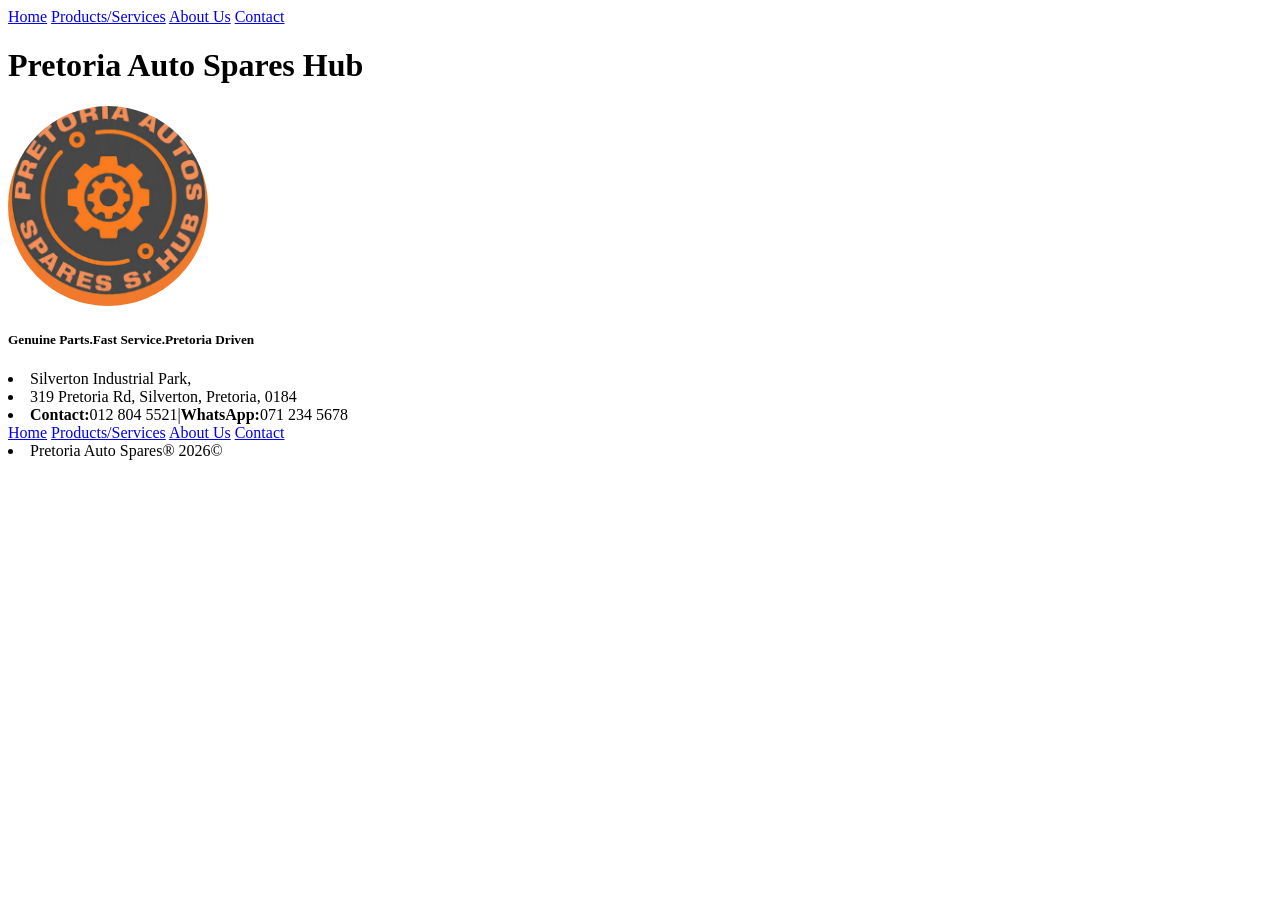
==== index.html @ 63389d86 "intial commit" ====
<!DOCTYPE html>
<html>
    <head>
        <title>
            Pretoria Auto Spares Hub Pty Ltd
        </title>
    </head>
    <body>
        <a href="index.html" alt="wyhd">Home</a>
        <a href="stock.html" alt="wyhd">Products/Services</a>
        <a href="about_us.html" alt="wyhd">About Us</a>
        <a href="contacts.html" alt="wyhd">Contact</a>
        <h1><b>Pretoria Auto Spares Hub</b></h1>
        <img src="images\b67d7ed4-fdb4-4e9e-ad27-491c7efbb828.jpg" style="width: 200px; height: 200px; border-radius: 50%; object-fit: cover;">
        <h5><b>Genuine Parts.Fast Service.Pretoria Driven</b></h5>
        <li>Silverton Industrial Park,</li>
        <li>319 Pretoria Rd, Silverton, Pretoria, 0184</li>
        <li><b>Contact:</b>012 804 5521|<b>WhatsApp:</b>071 234 5678</li>
        <a href="index.html" alt="wyhd">Home</a>
        <a href="stock.html" alt="wyhd">Products/Services</a>
        <a href="about_us.html" alt="wyhd">About Us</a>
        <a href="contacts.html" alt="wyhd">Contact</a>
        <li>Pretoria Auto Spares&reg; 2026&copy;</li>
    </body>
</html>
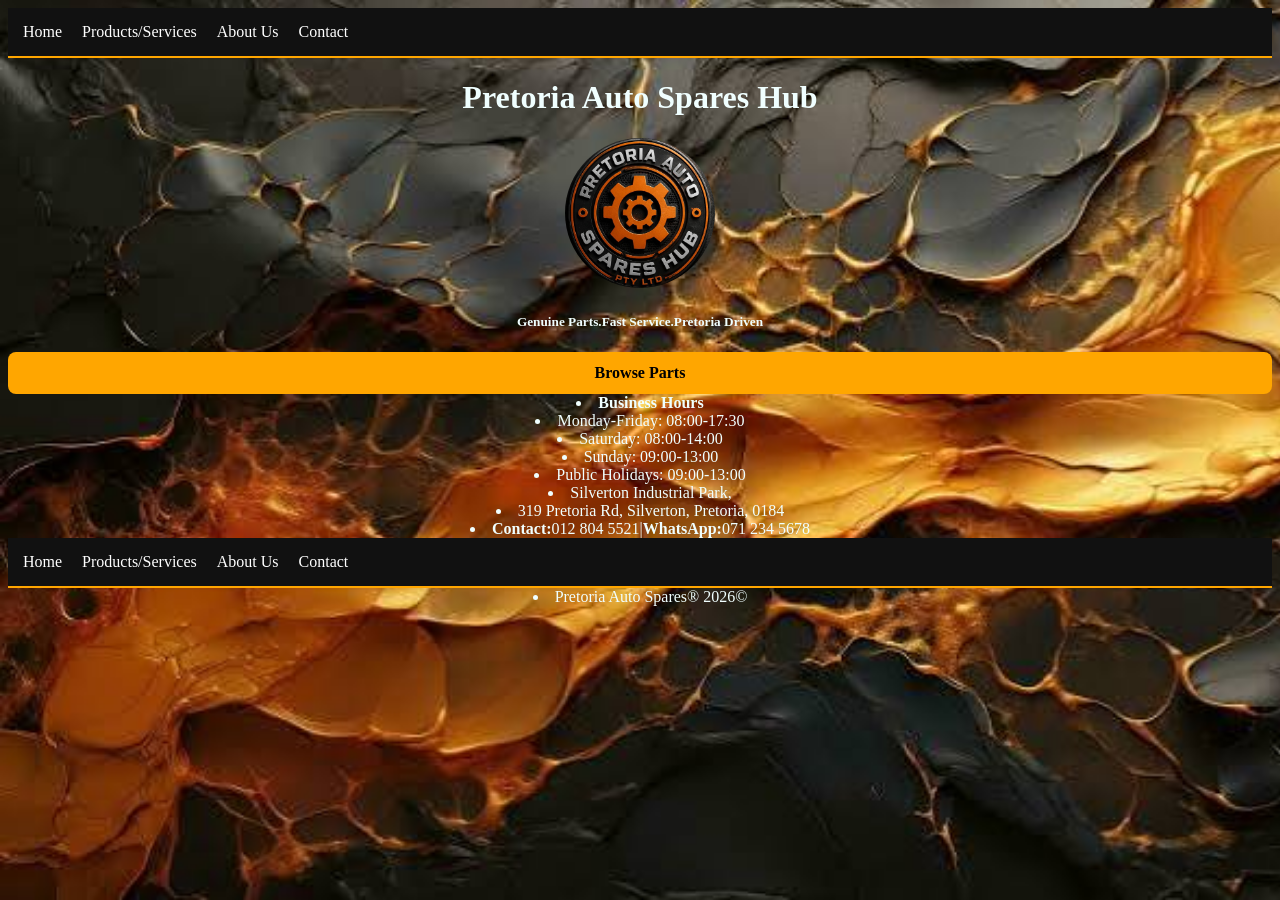
==== commit 2a5ff5a4: "made website responsive for all devices" ====
--- a/index.html
+++ b/index.html
@@ -1,25 +1,41 @@
 <!DOCTYPE html>
 <html>
     <head>
-        <title>
-            Pretoria Auto Spares Hub Pty Ltd
-        </title>
+        <title>Pretoria Auto Spares Hub Pty Ltd</title>
+        <meta name="viewport" content="width=device-width, initial-scale=1.0">
+        <link rel="stylesheet" href="css/style.css">
     </head>
     <body>
-        <a href="index.html" alt="wyhd">Home</a>
-        <a href="stock.html" alt="wyhd">Products/Services</a>
-        <a href="about_us.html" alt="wyhd">About Us</a>
-        <a href="contacts.html" alt="wyhd">Contact</a>
-        <h1><b>Pretoria Auto Spares Hub</b></h1>
-        <img src="images\b67d7ed4-fdb4-4e9e-ad27-491c7efbb828.jpg" style="width: 200px; height: 200px; border-radius: 50%; object-fit: cover;">
-        <h5><b>Genuine Parts.Fast Service.Pretoria Driven</b></h5>
-        <li>Silverton Industrial Park,</li>
-        <li>319 Pretoria Rd, Silverton, Pretoria, 0184</li>
-        <li><b>Contact:</b>012 804 5521|<b>WhatsApp:</b>071 234 5678</li>
-        <a href="index.html" alt="wyhd">Home</a>
-        <a href="stock.html" alt="wyhd">Products/Services</a>
-        <a href="about_us.html" alt="wyhd">About Us</a>
-        <a href="contacts.html" alt="wyhd">Contact</a>
-        <li>Pretoria Auto Spares&reg; 2026&copy;</li>
+        <div class="navbar">
+            <a href="index.html" alt="wyhd">Home</a>
+            <a href="stock.html" alt="wyhd">Products/Services</a>
+            <a href="about_us.html" alt="wyhd">About Us</a>
+            <a href="contacts.html" alt="wyhd">Contact</a>
+        </div>
+        <div class="logoText">
+            <h1><b>Pretoria Auto Spares Hub</b></h1>
+            <img src="images\WhatsApp Image 2026-08-25 at 00.38.43.jpeg" style="width: 150px; height: 150px; border-radius: 50%; object-fit: cover;">
+            <h5><b>Genuine Parts.Fast Service.Pretoria Driven</b></h5>
+        </div>
+        <div class="Text">
+            <a href="parts.html" class="btn-parts">Browse Parts</a>
+            <li><b>Business Hours</b></li>
+            <li>Monday-Friday: 08:00-17:30</li>
+            <li>Saturday: 08:00-14:00</li>
+            <li>Sunday: 09:00-13:00</li>
+            <li>Public Holidays: 09:00-13:00</li>
+            <li>Silverton Industrial Park,</li>
+            <li>319 Pretoria Rd, Silverton, Pretoria, 0184</li>
+            <li><b>Contact:</b>012 804 5521|<b>WhatsApp:</b>071 234 5678</li>
+        </div>
+        <div class="navbar">
+            <a href="index.html" alt="wyhd">Home</a>
+            <a href="stock.html" alt="wyhd">Products/Services</a>
+            <a href="about_us.html" alt="wyhd">About Us</a>
+            <a href="contacts.html" alt="wyhd">Contact</a>
+        </div>
+        <div class="footer">
+            <li>Pretoria Auto Spares&reg; 2026&copy;</li>
+        </div>        
     </body>
 </html>
--- a/css/style.css
+++ b/css/style.css
@@ -0,0 +1,123 @@
+body {
+    background-image: url('../images/websiteBackgroung3.jpg');
+    background-size: cover;
+    background-repeat: no-repeat;
+    background-attachment: fixed;
+}
+
+.navbar { 
+  background:#111; 
+  padding:15px; 
+  display:flex; 
+  gap:20px; 
+  border-bottom:2px solid rgb(255, 166, 0);
+}
+
+.navbar a { 
+  color:white; 
+  text-decoration:none;
+}
+
+.logoText {
+  text-align: center;
+  color: azure;
+}
+
+.Text {
+    text-align: center;
+    color: azure;
+}
+
+.footer {
+    text-align: center;
+    color: azure;
+}
+
+.btn-parts{
+  display:block;
+  background:rgb(255, 166, 0);
+  color:#000;
+  text-decoration:none;
+  padding:12px;
+  border-radius:8px;
+  font-weight:bold;
+  transition:0.3s;
+}
+
+.btn-parts:hover{
+  background:#fff;
+}
+
+.parts-container{
+  display: grid;
+  grid-template-columns: repeat(3, 1fr);
+  gap: 20px;
+  max-width: 1100px;
+  margin: 0 auto;
+}
+.part-card{
+  background: #fff;
+  border-radius: 12px;
+  padding: 20px;
+  transition: 0.3s;
+  border: 2px solid transparent;
+}
+.part-card:hover{
+  transform: translateY(-8px);
+  border-color: #ff6600;
+  box-shadow: 0 0 20px rgba(255,102,0,0.5);
+}
+.part-card img{
+  width: 100%;
+  height: 150px;
+  object-fit: contain;
+}
+.part-card h3{
+  color: #000;
+  margin: 15px 0 5px 0;
+  font-size: 18px;
+}
+.price{
+  color: #ff6600;
+  font-weight: bold;
+  font-size: 20px;
+  margin: 5px 0 15px 0;
+}
+.btn-cart{
+  background: #ff6600;
+  color: #fff;
+  border: none;
+  padding: 10px 20px;
+  border-radius: 6px;
+  font-weight: bold;
+  cursor: pointer;
+}
+.btn-cart:hover{
+  background: #000;
+}
+
+@media(max-width:768px){
+  .parts-container{ grid-template-columns: 1fr; }
+}
+
+.location-card{
+  width: 100%;
+  max-width: 450px;
+}
+
+.parts-container{
+  display: grid;
+  grid-template-columns: repeat(auto-fit, minmax(250px, 1fr));
+  gap: 20px;
+}
+
+@media (max-width: 768px){
+  .main-title{ font-size: 24px; }
+  .parts-container{ grid-template-columns: repeat(2, 1fr); }
+}
+
+@media (max-width: 480px){
+  .parts-container{ grid-template-columns: 1fr; }
+  .location-header h3{ font-size: 16px; }
+  .btn-cart{ width: 100%; }
+}
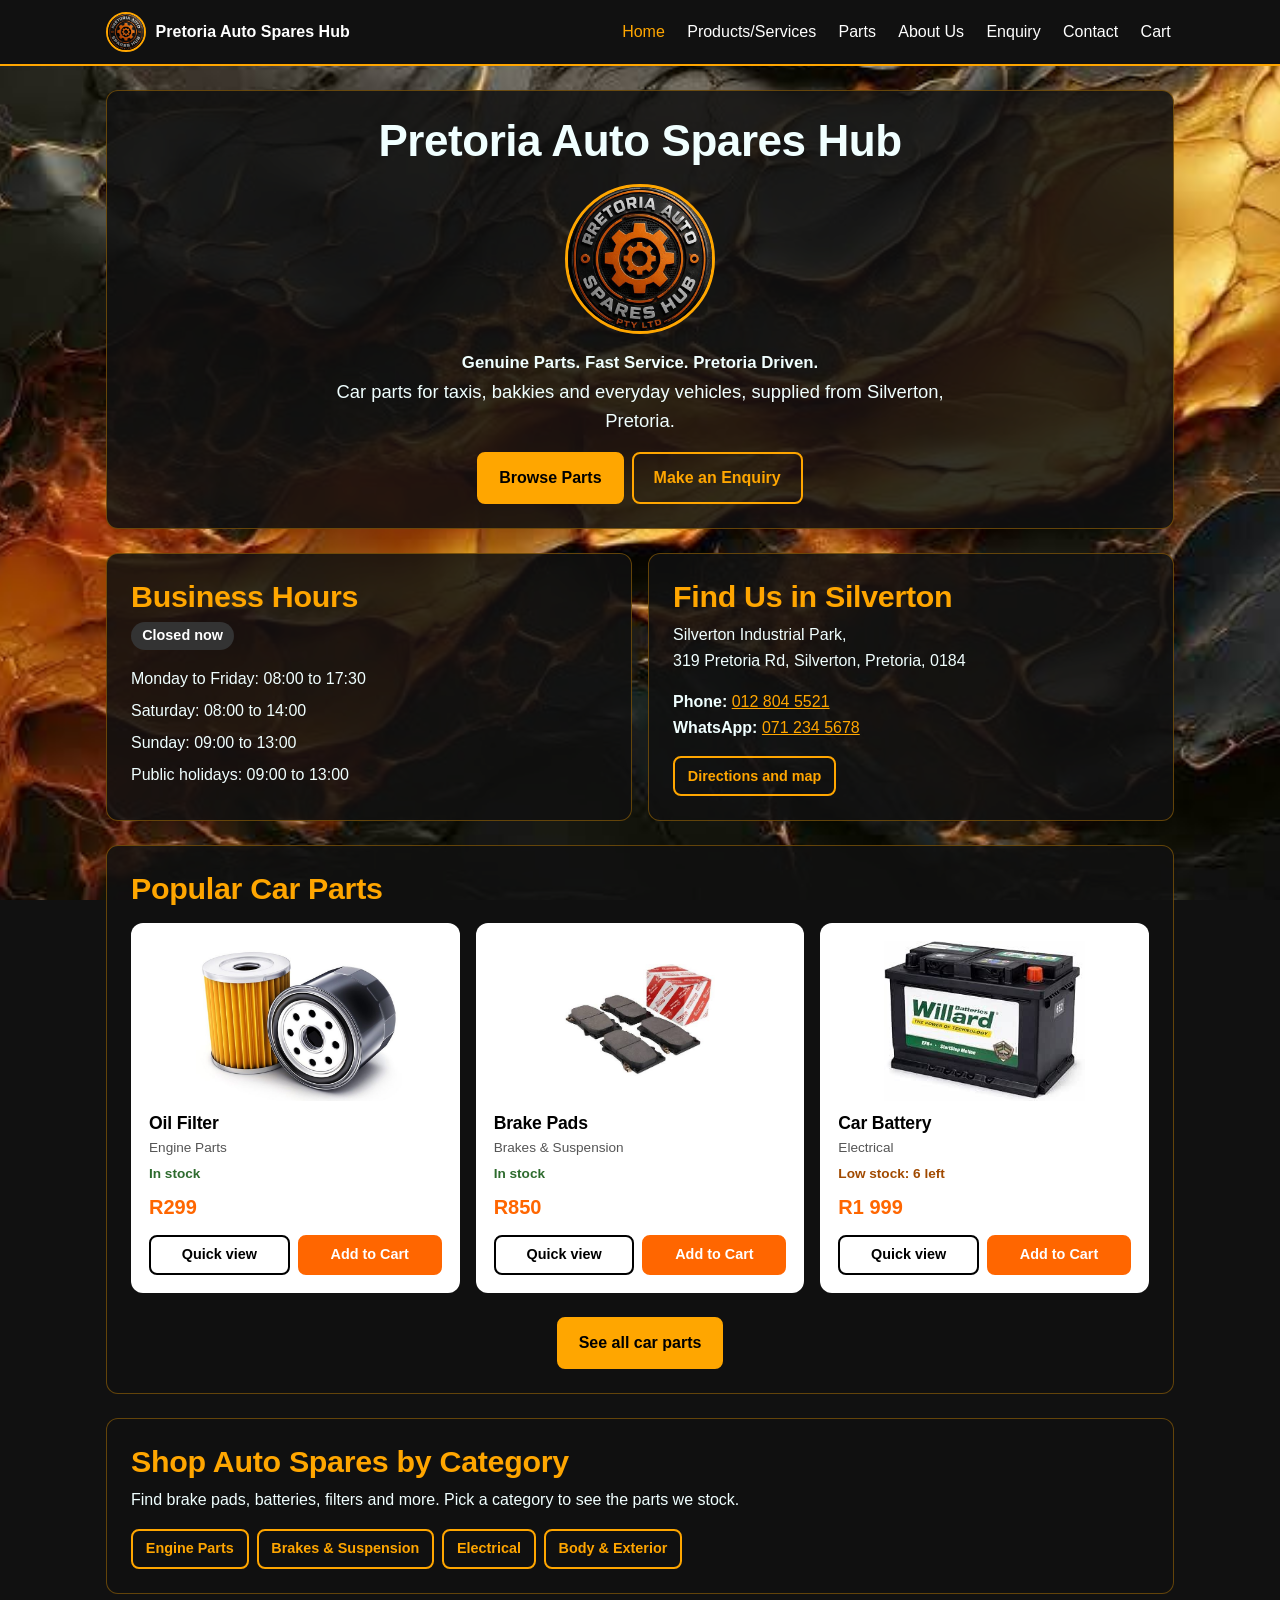
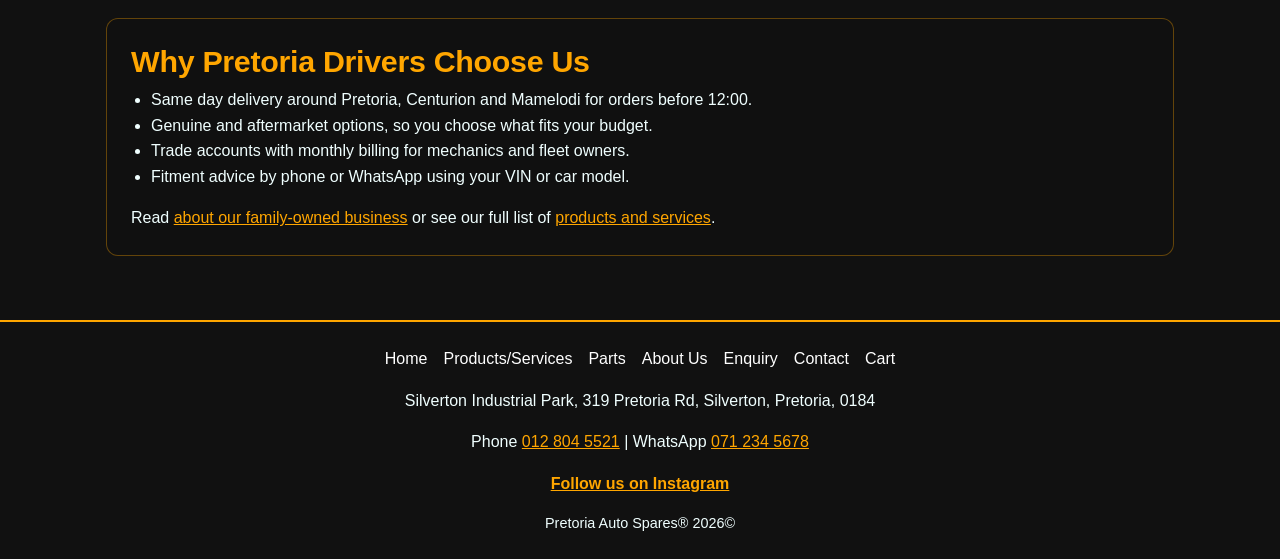
==== commit f94eee29: "final - Pretoria Auto Spares Hub" ====
--- a/index.html
+++ b/index.html
@@ -1,41 +1,167 @@
 <!DOCTYPE html>
-<html>
-    <head>
-        <title>Pretoria Auto Spares Hub Pty Ltd</title>
-        <meta name="viewport" content="width=device-width, initial-scale=1.0">
-        <link rel="stylesheet" href="css/style.css">
-    </head>
-    <body>
-        <div class="navbar">
-            <a href="index.html" alt="wyhd">Home</a>
-            <a href="stock.html" alt="wyhd">Products/Services</a>
-            <a href="about_us.html" alt="wyhd">About Us</a>
-            <a href="contacts.html" alt="wyhd">Contact</a>
+<html lang="en-ZA">
+<head>
+  <meta charset="utf-8">
+  <meta name="viewport" content="width=device-width, initial-scale=1">
+  <title>Auto Spares Pretoria | Pretoria Auto Spares Hub</title>
+  <meta name="description" content="Genuine and aftermarket car parts in Silverton, Pretoria. Brake pads, batteries, oil filters and more with same day delivery around Pretoria, Centurion and Mamelodi.">
+  <meta name="robots" content="index, follow">
+  <meta name="author" content="Pretoria Auto Spares Hub Pty Ltd">
+  <meta name="theme-color" content="#111111">
+  <meta http-equiv="Content-Security-Policy" content="default-src 'self'; script-src 'self'; style-src 'self' 'unsafe-inline'; img-src 'self' data:; connect-src 'self' https://formsubmit.co; form-action 'self' https://formsubmit.co mailto:; base-uri 'self'; object-src 'none'">
+  <link rel="canonical" href="https://pretoria-auto-spares-hub.netlify.app/">
+  <link rel="icon" type="image/png" sizes="32x32" href="images/favicon-32.png">
+  <link rel="apple-touch-icon" href="images/favicon-180.png">
+
+  <meta property="og:type" content="website">
+  <meta property="og:site_name" content="Pretoria Auto Spares Hub">
+  <meta property="og:locale" content="en_ZA">
+  <meta property="og:title" content="Auto Spares Pretoria | Pretoria Auto Spares Hub">
+  <meta property="og:description" content="Genuine and aftermarket car parts in Silverton, Pretoria. Brake pads, batteries, oil filters and more with same day delivery around Pretoria, Centurion and Mamelodi.">
+  <meta property="og:url" content="https://pretoria-auto-spares-hub.netlify.app/">
+  <meta property="og:image" content="https://pretoria-auto-spares-hub.netlify.app/images/pretoria-auto-spares-hub-logo.jpg">
+  <meta name="twitter:card" content="summary">
+
+  <link rel="stylesheet" href="css/style.css">
+  <script type="application/ld+json">
+  {
+    "@context": "https://schema.org",
+    "@type": "AutoPartsStore",
+    "name": "Pretoria Auto Spares Hub",
+    "legalName": "Pretoria Auto Spares Hub Pty Ltd",
+    "description": "Genuine and aftermarket car parts for mechanics, taxi associations, e-hailing drivers and private car owners in Pretoria.",
+    "url": "https://pretoria-auto-spares-hub.netlify.app/",
+    "logo": "https://pretoria-auto-spares-hub.netlify.app/images/pretoria-auto-spares-hub-logo.jpg",
+    "image": "https://pretoria-auto-spares-hub.netlify.app/images/pretoria-auto-spares-hub-logo.jpg",
+    "telephone": "+27128045521",
+    "email": "tlhabanetshepo04@gmail.com",
+    "address": {
+      "@type": "PostalAddress",
+      "streetAddress": "Silverton Industrial Park, 319 Pretoria Rd",
+      "addressLocality": "Silverton, Pretoria",
+      "addressRegion": "Gauteng",
+      "postalCode": "0184",
+      "addressCountry": "ZA"
+    },
+    "geo": { "@type": "GeoCoordinates", "latitude": -25.7536, "longitude": 28.3136 },
+    "openingHoursSpecification": [
+      { "@type": "OpeningHoursSpecification", "dayOfWeek": ["Monday","Tuesday","Wednesday","Thursday","Friday"], "opens": "08:00", "closes": "17:30" },
+      { "@type": "OpeningHoursSpecification", "dayOfWeek": "Saturday", "opens": "08:00", "closes": "14:00" },
+      { "@type": "OpeningHoursSpecification", "dayOfWeek": "Sunday", "opens": "09:00", "closes": "13:00" }
+    ],
+    "areaServed": ["Pretoria", "Centurion", "Mamelodi", "Gauteng"],
+    "sameAs": ["https://www.instagram.com/mk1_lgnds?igsh=MTE3cXRtYjY5ZGNpOQ=="]
+  }
+  </script>
+</head>
+<body>
+  <a class="skip-link" href="#main">Skip to main content</a>
+  <header class="site-header">
+    <div class="site-header__inner">
+      <a class="site-header__brand" href="index.html">
+        <img class="site-header__logo" src="images/pretoria-auto-spares-hub-logo.jpg" alt="Pretoria Auto Spares Hub logo" width="40" height="40">
+        <span>Pretoria Auto Spares Hub</span>
+      </a>
+      <button class="nav-toggle" type="button" aria-expanded="false" aria-controls="site-nav" aria-label="Open menu">
+        <span class="nav-toggle__bar"></span><span class="nav-toggle__bar"></span><span class="nav-toggle__bar"></span>
+      </button>
+      <nav class="site-nav" id="site-nav" aria-label="Main navigation">
+        <ul class="site-nav__list">
+          <li><a class="site-nav__link" href="index.html" aria-current="page">Home</a></li>
+          <li><a class="site-nav__link" href="products-services.html">Products/Services</a></li>
+          <li><a class="site-nav__link" href="parts.html">Parts</a></li>
+          <li><a class="site-nav__link" href="about-us.html">About Us</a></li>
+          <li><a class="site-nav__link" href="enquiry.html">Enquiry</a></li>
+          <li><a class="site-nav__link" href="contact.html">Contact</a></li>
+          <li><a class="site-nav__link" href="payment.html">Cart<span class="cart-count" hidden aria-label="items in cart">0</span></a></li>
+        </ul>
+      </nav>
+    </div>
+  </header>
+  <main id="main">
+    <div class="container">
+      <section class="hero" aria-labelledby="page-title">
+        <h1 id="page-title">Pretoria Auto Spares Hub</h1>
+        <img class="hero__logo" src="images/pretoria-auto-spares-hub-logo.jpg" alt="Pretoria Auto Spares Hub logo with a gear emblem" width="480" height="480">
+        <p class="hero__tagline">Genuine Parts. Fast Service. Pretoria Driven.</p>
+        <p class="lead lead--centered">Car parts for taxis, bakkies and everyday vehicles, supplied from Silverton, Pretoria.</p>
+        <div class="hero__actions">
+          <a class="btn" href="parts.html">Browse Parts</a>
+          <a class="btn btn--outline" href="enquiry.html">Make an Enquiry</a>
         </div>
-        <div class="logoText">
-            <h1><b>Pretoria Auto Spares Hub</b></h1>
-            <img src="images\WhatsApp Image 2026-08-25 at 00.38.43.jpeg" style="width: 150px; height: 150px; border-radius: 50%; object-fit: cover;">
-            <h5><b>Genuine Parts.Fast Service.Pretoria Driven</b></h5>
+      </section>
+
+      <div class="grid grid--two section reveal">
+        <section class="panel" aria-labelledby="hours-title">
+          <h2 id="hours-title">Business Hours</h2>
+          <p><span class="status-pill" data-open-status hidden></span></p>
+          <ul class="plain-list">
+            <li>Monday to Friday: 08:00 to 17:30</li>
+            <li>Saturday: 08:00 to 14:00</li>
+            <li>Sunday: 09:00 to 13:00</li>
+            <li>Public holidays: 09:00 to 13:00</li>
+          </ul>
+        </section>
+        <section class="panel" aria-labelledby="find-title">
+          <h2 id="find-title">Find Us in Silverton</h2>
+          <address>
+            <p>Silverton Industrial Park,<br>319 Pretoria Rd, Silverton, Pretoria, 0184</p>
+            <p><strong>Phone:</strong> <a href="tel:+27128045521">012 804 5521</a><br>
+            <strong>WhatsApp:</strong> <a href="https://wa.me/27712345678" target="_blank" rel="noopener noreferrer">071 234 5678</a></p>
+          </address>
+          <a class="btn btn--outline btn--small" href="contact.html">Directions and map</a>
+        </section>
+      </div>
+
+      <section class="panel section reveal" aria-labelledby="featured-title">
+        <h2 id="featured-title">Popular Car Parts</h2>
+        <div class="parts-container" id="featured-grid"></div>
+        <p class="text-center section"><a class="btn" href="parts.html">See all car parts</a></p>
+      </section>
+
+      <section class="panel section reveal" aria-labelledby="category-title">
+        <h2 id="category-title">Shop Auto Spares by Category</h2>
+        <p>Find brake pads, batteries, filters and more. Pick a category to see the parts we stock.</p>
+        <div class="category-links">
+          <a class="btn btn--outline btn--small" href="parts.html?category=Engine%20Parts">Engine Parts</a>
+          <a class="btn btn--outline btn--small" href="parts.html?category=Brakes%20%26%20Suspension">Brakes &amp; Suspension</a>
+          <a class="btn btn--outline btn--small" href="parts.html?category=Electrical">Electrical</a>
+          <a class="btn btn--outline btn--small" href="parts.html?category=Body%20%26%20Exterior">Body &amp; Exterior</a>
         </div>
-        <div class="Text">
-            <a href="parts.html" class="btn-parts">Browse Parts</a>
-            <li><b>Business Hours</b></li>
-            <li>Monday-Friday: 08:00-17:30</li>
-            <li>Saturday: 08:00-14:00</li>
-            <li>Sunday: 09:00-13:00</li>
-            <li>Public Holidays: 09:00-13:00</li>
-            <li>Silverton Industrial Park,</li>
-            <li>319 Pretoria Rd, Silverton, Pretoria, 0184</li>
-            <li><b>Contact:</b>012 804 5521|<b>WhatsApp:</b>071 234 5678</li>
-        </div>
-        <div class="navbar">
-            <a href="index.html" alt="wyhd">Home</a>
-            <a href="stock.html" alt="wyhd">Products/Services</a>
-            <a href="about_us.html" alt="wyhd">About Us</a>
-            <a href="contacts.html" alt="wyhd">Contact</a>
-        </div>
-        <div class="footer">
-            <li>Pretoria Auto Spares&reg; 2026&copy;</li>
-        </div>        
-    </body>
-</html>+      </section>
+
+      <section class="panel section reveal" aria-labelledby="why-title">
+        <h2 id="why-title">Why Pretoria Drivers Choose Us</h2>
+        <ul>
+          <li>Same day delivery around Pretoria, Centurion and Mamelodi for orders before 12:00.</li>
+          <li>Genuine and aftermarket options, so you choose what fits your budget.</li>
+          <li>Trade accounts with monthly billing for mechanics and fleet owners.</li>
+          <li>Fitment advice by phone or WhatsApp using your VIN or car model.</li>
+        </ul>
+        <p>Read <a href="about-us.html">about our family-owned business</a> or see our full list of <a href="products-services.html">products and services</a>.</p>
+      </section>
+    </div>
+  </main>
+
+  <footer class="site-footer">
+    <nav class="site-footer__nav" aria-label="Footer navigation">
+      <a href="index.html">Home</a>
+      <a href="products-services.html">Products/Services</a>
+      <a href="parts.html">Parts</a>
+      <a href="about-us.html">About Us</a>
+      <a href="enquiry.html">Enquiry</a>
+      <a href="contact.html">Contact</a>
+      <a href="payment.html">Cart</a>
+    </nav>
+    <p>Silverton Industrial Park, 319 Pretoria Rd, Silverton, Pretoria, 0184</p>
+    <p>Phone <a href="tel:+27128045521">012 804 5521</a> | WhatsApp <a href="https://wa.me/27712345678" target="_blank" rel="noopener noreferrer">071 234 5678</a></p>
+    <p class="site-footer__social"><a href="https://www.instagram.com/mk1_lgnds?igsh=MTE3cXRtYjY5ZGNpOQ==" target="_blank" rel="noopener noreferrer">Follow us on Instagram</a></p>
+    <p class="site-footer__copy">Pretoria Auto Spares&reg; 2026&copy;</p>
+  </footer>
+
+  <script src="js/products.js" defer></script>
+  <script src="js/cart.js" defer></script>
+  <script src="js/main.js" defer></script>
+  <script src="js/parts.js" defer></script>
+</body>
+</html>
--- a/css/style.css
+++ b/css/style.css
@@ -1,123 +1,1321 @@
+/* ==========================================================================
+   Pretoria Auto Spares Hub Pty Ltd - Main stylesheet
+   Student: ST10527278 | Module: WEDE5020 | Part 3
+
+   TABLE OF CONTENTS
+   01. Design tokens (colours, spacing, type)
+   02. Reset and base elements
+   03. Typography
+   04. Layout (container, sections, panels, grids)
+   05. Site header and navigation
+   06. Hero (logo and tagline)
+   07. Buttons
+   08. Parts catalogue (toolbar, cards)
+   09. Tabs and accordion
+   10. Gallery and lightbox
+   11. Modal (product quick view)
+   12. Forms and validation states
+   13. Cart and payment
+   14. Map
+   15. Toast and status messages
+   16. Site footer
+   17. Animation and utilities
+   18. Responsive rules (mobile first: 600px and 992px)
+   19. Reduced motion and print
+   ========================================================================== */
+
+
+/* 01. DESIGN TOKENS
+   -------------------------------------------------------------------------- */
+:root {
+  /* Brand colours (unchanged from Parts 1 and 2) */
+  --color-black: #111;
+  --color-ink: #000;
+  --color-white: #fff;
+  --color-orange: rgb(255, 166, 0);
+  --color-orange-deep: #ff6600;
+  --color-text: azure;
+
+  /* Surfaces built from the brand colours */
+  --color-panel: rgba(17, 17, 17, 0.86);
+  --color-panel-border: rgba(255, 166, 0, 0.35);
+  --color-field-border: #8a8a8a;
+
+  /* Status colours */
+  --color-error: #ff9d8f;
+  --color-error-field: #c62828;
+  --color-success: #8be28b;
+
+  /* Type */
+  --font-body: "Segoe UI", Roboto, "Helvetica Neue", Arial, sans-serif;
+  --font-size-base: 1rem;
+
+  /* Spacing and shape */
+  --space-1: 0.5rem;
+  --space-2: 1rem;
+  --space-3: 1.5rem;
+  --space-4: 2.5rem;
+  --radius-sm: 6px;
+  --radius-md: 8px;
+  --radius-lg: 12px;
+  --container-width: 1100px;
+  --transition: 0.3s ease;
+}
+
+
+/* 02. RESET AND BASE ELEMENTS
+   -------------------------------------------------------------------------- */
+*,
+*::before,
+*::after {
+  box-sizing: border-box;
+}
+
+html {
+  scroll-behavior: smooth;
+  -webkit-text-size-adjust: 100%;
+}
+
 body {
-    background-image: url('../images/websiteBackgroung3.jpg');
-    background-size: cover;
-    background-repeat: no-repeat;
-    background-attachment: fixed;
-}
-
-.navbar { 
-  background:#111; 
-  padding:15px; 
-  display:flex; 
-  gap:20px; 
-  border-bottom:2px solid rgb(255, 166, 0);
-}
-
-.navbar a { 
-  color:white; 
-  text-decoration:none;
-}
-
-.logoText {
+  margin: 0;
+  min-height: 100vh;
+  display: flex;
+  flex-direction: column;
+  font-family: var(--font-body);
+  font-size: var(--font-size-base);
+  line-height: 1.6;
+  color: var(--color-text);
+  background-color: var(--color-black);
+}
+
+/* Page background image. A fixed pseudo-element is used because
+   "background-attachment: fixed" is ignored on iPhones and iPads. */
+body::before {
+  content: "";
+  position: fixed;
+  inset: 0;
+  z-index: -1;
+  background: var(--color-black) url("../images/background-dark-gold.jpg") center / cover no-repeat;
+}
+
+main {
+  flex: 1 0 auto;
+  width: 100%;
+  padding-bottom: var(--space-4);
+}
+
+img {
+  display: block;
+  max-width: 100%;
+  height: auto;
+}
+
+a {
+  color: var(--color-orange);
+}
+
+a:hover {
+  color: var(--color-white);
+}
+
+address {
+  font-style: normal;
+}
+
+ul,
+ol {
+  margin: 0 0 var(--space-2);
+  padding-left: 1.25rem;
+}
+
+:focus-visible {
+  outline: 3px solid var(--color-orange);
+  outline-offset: 2px;
+}
+
+.skip-link {
+  position: absolute;
+  left: var(--space-1);
+  top: -4rem;
+  z-index: 1000;
+  padding: var(--space-1) var(--space-2);
+  background: var(--color-orange);
+  color: var(--color-ink);
+  font-weight: 700;
+  border-radius: var(--radius-sm);
+}
+
+.skip-link:focus {
+  top: var(--space-1);
+}
+
+
+/* 03. TYPOGRAPHY
+   -------------------------------------------------------------------------- */
+h1,
+h2,
+h3,
+h4 {
+  margin: 0 0 var(--space-1);
+  line-height: 1.2;
+  letter-spacing: -0.01em;
+}
+
+h1 { font-size: clamp(1.75rem, 5vw, 2.75rem); }
+h2 { font-size: clamp(1.4rem, 3.5vw, 1.9rem); color: var(--color-orange); }
+h3 { font-size: 1.2rem; }
+h4 { font-size: 1.05rem; }
+
+p {
+  margin: 0 0 var(--space-2);
+}
+
+.lead {
+  font-size: 1.15rem;
+  max-width: 60ch;
+}
+
+.lead--centered {
+  margin-left: auto;
+  margin-right: auto;
+}
+
+.text-center { text-align: center; }
+.text-muted { opacity: 0.85; font-size: 0.9rem; }
+
+
+/* 04. LAYOUT
+   -------------------------------------------------------------------------- */
+.container {
+  width: 100%;
+  max-width: var(--container-width);
+  margin: 0 auto;
+  padding: 0 var(--space-2);
+}
+
+.section {
+  margin-top: var(--space-3);
+}
+
+.panel {
+  background: var(--color-panel);
+  border: 1px solid var(--color-panel-border);
+  border-radius: var(--radius-lg);
+  padding: var(--space-3) var(--space-2);
+}
+
+.panel > :last-child {
+  margin-bottom: 0;
+}
+
+.grid {
+  display: grid;
+  gap: var(--space-2);
+}
+
+.grid--two,
+.grid--three {
+  grid-template-columns: 1fr;
+}
+
+.plain-list {
+  list-style: none;
+  padding-left: 0;
+}
+
+.plain-list li + li {
+  margin-top: 0.4rem;
+}
+
+
+/* 05. SITE HEADER AND NAVIGATION
+   -------------------------------------------------------------------------- */
+.site-header {
+  position: sticky;
+  top: 0;
+  z-index: 100;
+  background: var(--color-black);
+  border-bottom: 2px solid var(--color-orange);
+}
+
+.site-header__inner {
+  display: flex;
+  align-items: center;
+  justify-content: space-between;
+  flex-wrap: wrap;
+  padding: 0.75rem var(--space-2);
+  max-width: var(--container-width);
+  margin: 0 auto;
+}
+
+.site-header__brand {
+  display: inline-flex;
+  align-items: center;
+  gap: 0.6rem;
+  color: var(--color-white);
+  font-weight: 700;
+  text-decoration: none;
+}
+
+.site-header__brand:hover {
+  color: var(--color-orange);
+}
+
+.site-header__logo {
+  width: 40px;
+  height: 40px;
+  border-radius: 50%;
+  object-fit: cover;
+  border: 2px solid var(--color-orange);
+}
+
+.nav-toggle {
+  display: inline-flex;
+  flex-direction: column;
+  justify-content: center;
+  gap: 5px;
+  width: 44px;
+  height: 44px;
+  padding: 10px;
+  background: transparent;
+  border: 1px solid var(--color-orange);
+  border-radius: var(--radius-sm);
+  cursor: pointer;
+}
+
+.nav-toggle__bar {
+  display: block;
+  height: 3px;
+  background: var(--color-orange);
+  border-radius: 2px;
+  transition: transform var(--transition), opacity var(--transition);
+}
+
+.nav-toggle[aria-expanded="true"] .nav-toggle__bar:nth-child(1) { transform: translateY(8px) rotate(45deg); }
+.nav-toggle[aria-expanded="true"] .nav-toggle__bar:nth-child(2) { opacity: 0; }
+.nav-toggle[aria-expanded="true"] .nav-toggle__bar:nth-child(3) { transform: translateY(-8px) rotate(-45deg); }
+
+.site-nav {
+  display: none;
+  width: 100%;
+  margin-top: var(--space-1);
+}
+
+.site-nav.is-open {
+  display: block;
+}
+
+.site-nav__list {
+  list-style: none;
+  margin: 0;
+  padding: 0;
+  display: flex;
+  flex-direction: column;
+}
+
+.site-nav__link {
+  display: block;
+  padding: 0.7rem 0.25rem;
+  color: var(--color-white);
+  text-decoration: none;
+  border-bottom: 1px solid #2b2b2b;
+  transition: color var(--transition);
+}
+
+.site-nav__link:hover,
+.site-nav__link[aria-current="page"] {
+  color: var(--color-orange);
+}
+
+.cart-count {
+  display: inline-block;
+  min-width: 1.4rem;
+  margin-left: 0.3rem;
+  padding: 0 0.4rem;
+  background: var(--color-orange);
+  color: var(--color-ink);
+  font-size: 0.8rem;
+  font-weight: 700;
+  line-height: 1.4rem;
   text-align: center;
-  color: azure;
-}
-
-.Text {
-    text-align: center;
-    color: azure;
-}
-
-.footer {
-    text-align: center;
-    color: azure;
-}
-
-.btn-parts{
-  display:block;
-  background:rgb(255, 166, 0);
-  color:#000;
-  text-decoration:none;
-  padding:12px;
-  border-radius:8px;
-  font-weight:bold;
-  transition:0.3s;
-}
-
-.btn-parts:hover{
-  background:#fff;
-}
-
-.parts-container{
+  border-radius: 999px;
+}
+
+.cart-count.is-bump {
+  animation: bump 0.35s ease;
+}
+
+
+/* 06. HERO
+   -------------------------------------------------------------------------- */
+.hero,
+.page-title {
+  margin: var(--space-3) 0 var(--space-2);
+  padding: var(--space-3) var(--space-2);
+  text-align: center;
+  background: var(--color-panel);
+  border: 1px solid var(--color-panel-border);
+  border-radius: var(--radius-lg);
+}
+
+.hero > :last-child,
+.page-title > :last-child {
+  margin-bottom: 0;
+}
+
+.hero__logo {
+  width: 150px;
+  height: 150px;
+  margin: var(--space-2) auto;
+  border-radius: 50%;
+  object-fit: cover;
+  border: 3px solid var(--color-orange);
+}
+
+.hero__tagline {
+  margin: 0;
+  font-size: 1.05rem;
+  font-weight: 700;
+}
+
+.hero__actions {
+  display: flex;
+  flex-wrap: wrap;
+  justify-content: center;
+  gap: var(--space-1);
+  margin-top: var(--space-2);
+}
+
+.hero__actions--start {
+  justify-content: flex-start;
+}
+
+.status-pill {
+  display: inline-block;
+  padding: 0.15rem 0.7rem;
+  font-size: 0.9rem;
+  font-weight: 700;
+  border-radius: 999px;
+  background: #333;
+  color: var(--color-white);
+}
+
+.status-pill--open { background: var(--color-orange); color: var(--color-ink); }
+
+
+/* 07. BUTTONS
+   -------------------------------------------------------------------------- */
+.btn {
+  display: inline-block;
+  padding: 0.7rem 1.25rem;
+  font: inherit;
+  font-weight: 700;
+  text-align: center;
+  text-decoration: none;
+  color: var(--color-ink);
+  background: var(--color-orange);
+  border: 2px solid var(--color-orange);
+  border-radius: var(--radius-md);
+  cursor: pointer;
+  transition: background var(--transition), color var(--transition), border-color var(--transition);
+}
+
+.btn:hover {
+  background: var(--color-white);
+  border-color: var(--color-white);
+  color: var(--color-ink);
+}
+
+.btn--cart {
+  background: var(--color-orange-deep);
+  border-color: var(--color-orange-deep);
+  color: var(--color-white);
+}
+
+.btn--cart:hover {
+  background: var(--color-ink);
+  border-color: var(--color-ink);
+  color: var(--color-white);
+}
+
+.btn--outline {
+  background: transparent;
+  color: var(--color-orange);
+}
+
+.btn--outline:hover {
+  background: var(--color-orange);
+  border-color: var(--color-orange);
+  color: var(--color-ink);
+}
+
+.btn--small {
+  padding: 0.4rem 0.8rem;
+  font-size: 0.9rem;
+}
+
+.btn[disabled] {
+  opacity: 0.5;
+  cursor: not-allowed;
+}
+
+
+/* 08. PARTS CATALOGUE
+   -------------------------------------------------------------------------- */
+.parts-toolbar {
   display: grid;
-  grid-template-columns: repeat(3, 1fr);
-  gap: 20px;
-  max-width: 1100px;
+  gap: var(--space-1);
+  grid-template-columns: 1fr;
+  align-items: end;
+}
+
+.parts-container {
+  display: grid;
+  grid-template-columns: 1fr;
+  gap: var(--space-2);
+  margin-top: var(--space-2);
+}
+
+.part-card {
+  display: flex;
+  flex-direction: column;
+  background: var(--color-white);
+  color: var(--color-ink);
+  border: 2px solid transparent;
+  border-radius: var(--radius-lg);
+  padding: var(--space-2);
+  transition: transform var(--transition), border-color var(--transition), box-shadow var(--transition);
+}
+
+.part-card:hover {
+  transform: translateY(-8px);
+  border-color: var(--color-orange-deep);
+  box-shadow: 0 0 20px rgba(255, 102, 0, 0.5);
+}
+
+.part-card__image {
+  width: 100%;
+  height: 160px;
+  object-fit: contain;
+}
+
+.part-card__title {
+  margin: 0.75rem 0 0.2rem;
+  font-size: 1.1rem;
+  color: var(--color-ink);
+}
+
+.part-card__category {
+  margin: 0;
+  font-size: 0.85rem;
+  color: #555;
+}
+
+.part-card__stock {
+  margin: 0.25rem 0 0;
+  font-size: 0.85rem;
+  color: #2e6b2e;
+  font-weight: 600;
+}
+
+.part-card__stock--low { color: #a14a00; }
+.part-card__stock--out { color: #a11b1b; }
+
+.price {
+  margin: 0.4rem 0 0.75rem;
+  color: var(--color-orange-deep);
+  font-size: 1.25rem;
+  font-weight: 700;
+}
+
+.part-card__actions {
+  display: flex;
+  flex-wrap: wrap;
+  gap: var(--space-1);
+  margin-top: auto;
+}
+
+.part-card__actions .btn {
+  flex: 1 1 auto;
+}
+
+.part-card .btn--outline {
+  color: var(--color-ink);
+  border-color: var(--color-ink);
+}
+
+.part-card .btn--outline:hover {
+  background: var(--color-ink);
+  color: var(--color-white);
+}
+
+.result-count {
+  margin: var(--space-2) 0 0;
+  font-weight: 600;
+}
+
+.empty-state {
+  grid-column: 1 / -1;
+  text-align: center;
+}
+
+.category-links {
+  display: flex;
+  flex-wrap: wrap;
+  gap: var(--space-1);
+}
+
+
+/* 09. TABS AND ACCORDION
+   -------------------------------------------------------------------------- */
+.tabs__list {
+  display: flex;
+  flex-wrap: wrap;
+  gap: 0.25rem;
+  margin-bottom: var(--space-2);
+  border-bottom: 2px solid var(--color-orange);
+}
+
+.tabs__tab {
+  padding: 0.7rem 1.2rem;
+  font: inherit;
+  font-weight: 700;
+  color: var(--color-text);
+  background: transparent;
+  border: 0;
+  border-radius: var(--radius-md) var(--radius-md) 0 0;
+  cursor: pointer;
+  transition: background var(--transition), color var(--transition);
+}
+
+.tabs__tab:hover {
+  color: var(--color-orange);
+}
+
+.tabs__tab[aria-selected="true"] {
+  background: var(--color-orange);
+  color: var(--color-ink);
+}
+
+.tabs__panel[hidden] {
+  display: none;
+}
+
+.tabs__panel {
+  animation: fade-in 0.4s ease;
+}
+
+.accordion__item {
+  border: 1px solid var(--color-panel-border);
+  border-radius: var(--radius-md);
+  margin-bottom: var(--space-1);
+  overflow: hidden;
+}
+
+.accordion__heading {
+  margin: 0;
+  font-size: 1rem;
+}
+
+.accordion__trigger {
+  display: flex;
+  justify-content: space-between;
+  align-items: center;
+  gap: var(--space-1);
+  width: 100%;
+  padding: 0.9rem var(--space-2);
+  font: inherit;
+  font-weight: 700;
+  text-align: left;
+  color: var(--color-text);
+  background: rgba(255, 166, 0, 0.12);
+  border: 0;
+  cursor: pointer;
+}
+
+.accordion__trigger::after {
+  content: "+";
+  font-size: 1.4rem;
+  line-height: 1;
+  color: var(--color-orange);
+  transition: transform var(--transition);
+}
+
+.accordion__trigger[aria-expanded="true"]::after {
+  content: "\2212";
+}
+
+.accordion__panel {
+  max-height: 0;
+  overflow: hidden;
+  visibility: hidden;
+  padding: 0 var(--space-2);
+  transition: max-height 0.35s ease, padding 0.35s ease, visibility 0s linear 0.35s;
+}
+
+.accordion__panel.is-open {
+  visibility: visible;
+  padding: var(--space-1) var(--space-2) var(--space-2);
+  transition-delay: 0s;
+}
+
+
+/* 10. GALLERY AND LIGHTBOX
+   -------------------------------------------------------------------------- */
+.gallery {
+  display: grid;
+  grid-template-columns: repeat(2, 1fr);
+  gap: var(--space-1);
+  list-style: none;
+  padding: 0;
+  margin: 0;
+}
+
+.gallery__button {
+  display: block;
+  width: 100%;
+  padding: var(--space-1);
+  background: var(--color-white);
+  border: 2px solid transparent;
+  border-radius: var(--radius-md);
+  cursor: zoom-in;
+  transition: border-color var(--transition), transform var(--transition);
+}
+
+.gallery__button:hover {
+  border-color: var(--color-orange-deep);
+  transform: scale(1.03);
+}
+
+.gallery__image {
+  width: 100%;
+  height: 130px;
+  object-fit: contain;
+}
+
+.lightbox {
+  position: fixed;
+  inset: 0;
+  z-index: 500;
+  display: flex;
+  align-items: center;
+  justify-content: center;
+  padding: var(--space-2);
+  background: rgba(0, 0, 0, 0.9);
+  opacity: 0;
+  visibility: hidden;
+  transition: opacity var(--transition), visibility 0s linear 0.3s;
+}
+
+.lightbox.is-open {
+  opacity: 1;
+  visibility: visible;
+  transition-delay: 0s;
+}
+
+.lightbox__figure {
+  margin: 0;
+  max-width: 900px;
+  width: 100%;
+  text-align: center;
+}
+
+.lightbox__image {
+  max-height: 70vh;
   margin: 0 auto;
-}
-.part-card{
-  background: #fff;
-  border-radius: 12px;
-  padding: 20px;
-  transition: 0.3s;
-  border: 2px solid transparent;
-}
-.part-card:hover{
-  transform: translateY(-8px);
-  border-color: #ff6600;
-  box-shadow: 0 0 20px rgba(255,102,0,0.5);
-}
-.part-card img{
+  background: var(--color-white);
+  border-radius: var(--radius-md);
+  object-fit: contain;
+}
+
+.lightbox__caption {
+  margin-top: var(--space-1);
+  color: var(--color-text);
+}
+
+.lightbox__control {
+  position: absolute;
+  padding: 0.6rem 1rem;
+  font: inherit;
+  font-weight: 700;
+  color: var(--color-ink);
+  background: var(--color-orange);
+  border: 0;
+  border-radius: var(--radius-md);
+  cursor: pointer;
+}
+
+.lightbox__control:hover { background: var(--color-white); }
+.lightbox__close { top: var(--space-2); right: var(--space-2); }
+.lightbox__prev { left: var(--space-1); top: 50%; transform: translateY(-50%); }
+.lightbox__next { right: var(--space-1); top: 50%; transform: translateY(-50%); }
+
+
+/* 11. MODAL
+   -------------------------------------------------------------------------- */
+.modal {
+  position: fixed;
+  inset: 0;
+  z-index: 600;
+  display: flex;
+  align-items: center;
+  justify-content: center;
+  padding: var(--space-2);
+  background: rgba(0, 0, 0, 0.8);
+  opacity: 0;
+  visibility: hidden;
+  transition: opacity var(--transition), visibility 0s linear 0.3s;
+}
+
+.modal.is-open {
+  opacity: 1;
+  visibility: visible;
+  transition-delay: 0s;
+}
+
+.modal__dialog {
+  position: relative;
   width: 100%;
-  height: 150px;
+  max-width: 560px;
+  max-height: 90vh;
+  overflow-y: auto;
+  padding: var(--space-3);
+  background: var(--color-black);
+  color: var(--color-text);
+  border: 2px solid var(--color-orange);
+  border-radius: var(--radius-lg);
+  transform: translateY(20px);
+  transition: transform var(--transition);
+}
+
+.modal.is-open .modal__dialog {
+  transform: translateY(0);
+}
+
+.modal__close {
+  position: absolute;
+  top: var(--space-1);
+  right: var(--space-1);
+}
+
+.modal__image {
+  width: 100%;
+  height: 200px;
+  margin-bottom: var(--space-2);
+  padding: var(--space-1);
+  background: var(--color-white);
+  border-radius: var(--radius-md);
   object-fit: contain;
 }
-.part-card h3{
-  color: #000;
-  margin: 15px 0 5px 0;
-  font-size: 18px;
-}
-.price{
-  color: #ff6600;
-  font-weight: bold;
-  font-size: 20px;
-  margin: 5px 0 15px 0;
-}
-.btn-cart{
-  background: #ff6600;
-  color: #fff;
-  border: none;
-  padding: 10px 20px;
-  border-radius: 6px;
-  font-weight: bold;
+
+
+/* 12. FORMS AND VALIDATION STATES
+   -------------------------------------------------------------------------- */
+.form {
+  display: grid;
+  gap: var(--space-2);
+}
+
+.form__row {
+  display: grid;
+  gap: var(--space-2);
+  grid-template-columns: 1fr;
+}
+
+.form__group {
+  display: flex;
+  flex-direction: column;
+  gap: 0.35rem;
+}
+
+.form__label,
+.form__legend {
+  font-weight: 700;
+}
+
+.form__hint {
+  font-size: 0.85rem;
+  opacity: 0.85;
+}
+
+.form__field {
+  width: 100%;
+  padding: 0.7rem 0.8rem;
+  font: inherit;
+  color: var(--color-ink);
+  background: var(--color-white);
+  border: 2px solid var(--color-field-border);
+  border-radius: var(--radius-md);
+  transition: border-color var(--transition), box-shadow var(--transition);
+}
+
+.form__field:focus {
+  outline: none;
+  border-color: var(--color-orange);
+  box-shadow: 0 0 0 3px rgba(255, 166, 0, 0.45);
+}
+
+textarea.form__field {
+  min-height: 140px;
+  resize: vertical;
+}
+
+.form__group.has-error .form__field {
+  border-color: var(--color-error-field);
+}
+
+.form__error {
+  min-height: 1.2em;
+  margin: 0;
+  font-size: 0.9rem;
+  font-weight: 600;
+  color: var(--color-error);
+}
+
+.form__choices {
+  display: flex;
+  flex-wrap: wrap;
+  gap: var(--space-1) var(--space-3);
+  border: 0;
+  margin: 0;
+  padding: 0;
+}
+
+.form__choice {
+  display: inline-flex;
+  align-items: center;
+  gap: 0.5rem;
   cursor: pointer;
 }
-.btn-cart:hover{
-  background: #000;
-}
-
-@media(max-width:768px){
-  .parts-container{ grid-template-columns: 1fr; }
-}
-
-.location-card{
+
+.form__choice input {
+  width: 1.15rem;
+  height: 1.15rem;
+  accent-color: var(--color-orange);
+}
+
+.form__counter {
+  align-self: flex-end;
+  font-size: 0.85rem;
+}
+
+.honeypot {
+  position: absolute;
+  left: -9999px;
+  width: 1px;
+  height: 1px;
+  overflow: hidden;
+}
+
+.email-preview {
+  margin-top: var(--space-2);
+  padding: var(--space-2);
+  background: var(--color-white);
+  color: var(--color-ink);
+  border-left: 6px solid var(--color-orange-deep);
+  border-radius: var(--radius-md);
+}
+
+.email-preview__body {
+  white-space: pre-wrap;
+  margin: 0;
+  font-family: inherit;
+}
+
+.quote-table {
   width: 100%;
-  max-width: 450px;
-}
-
-.parts-container{
+  border-collapse: collapse;
+  margin: var(--space-1) 0 var(--space-2);
+}
+
+.quote-table th,
+.quote-table td {
+  padding: 0.5rem 0.4rem;
+  text-align: left;
+  border-bottom: 1px solid rgba(255, 166, 0, 0.35);
+}
+
+.quote-table td:last-child,
+.quote-table th:last-child {
+  text-align: right;
+}
+
+
+/* 13. CART AND PAYMENT
+   -------------------------------------------------------------------------- */
+.cart-list {
+  list-style: none;
+  margin: 0;
+  padding: 0;
+}
+
+.cart-item {
   display: grid;
-  grid-template-columns: repeat(auto-fit, minmax(250px, 1fr));
-  gap: 20px;
-}
-
-@media (max-width: 768px){
-  .main-title{ font-size: 24px; }
-  .parts-container{ grid-template-columns: repeat(2, 1fr); }
-}
-
-@media (max-width: 480px){
-  .parts-container{ grid-template-columns: 1fr; }
-  .location-header h3{ font-size: 16px; }
-  .btn-cart{ width: 100%; }
-}+  grid-template-columns: 72px 1fr;
+  gap: var(--space-1) var(--space-2);
+  align-items: center;
+  padding: var(--space-2) 0;
+  border-bottom: 1px solid var(--color-panel-border);
+}
+
+.cart-item__image {
+  width: 72px;
+  height: 72px;
+  padding: 4px;
+  background: var(--color-white);
+  border-radius: var(--radius-sm);
+  object-fit: contain;
+}
+
+.cart-item__name {
+  margin: 0;
+  font-weight: 700;
+}
+
+.cart-item__controls {
+  grid-column: 1 / -1;
+  display: flex;
+  flex-wrap: wrap;
+  align-items: center;
+  justify-content: space-between;
+  gap: var(--space-1);
+}
+
+.qty {
+  display: inline-flex;
+  align-items: center;
+  gap: 0.5rem;
+}
+
+.qty__button {
+  width: 2.2rem;
+  height: 2.2rem;
+  font: inherit;
+  font-weight: 700;
+  color: var(--color-ink);
+  background: var(--color-orange);
+  border: 0;
+  border-radius: var(--radius-sm);
+  cursor: pointer;
+}
+
+.qty__button:hover { background: var(--color-white); }
+
+.qty__value {
+  min-width: 2rem;
+  text-align: center;
+  font-weight: 700;
+}
+
+.line-total {
+  font-weight: 700;
+  color: var(--color-orange);
+}
+
+.totals {
+  margin: var(--space-2) 0 0;
+}
+
+.totals__row {
+  display: flex;
+  justify-content: space-between;
+  gap: var(--space-2);
+  padding: 0.4rem 0;
+}
+
+.totals__row--grand {
+  margin-top: var(--space-1);
+  padding-top: var(--space-1);
+  font-size: 1.3rem;
+  font-weight: 700;
+  color: var(--color-orange);
+  border-top: 2px solid var(--color-orange);
+}
+
+.totals dt,
+.totals dd {
+  margin: 0;
+}
+
+.checkout-layout {
+  display: grid;
+  gap: var(--space-2);
+  grid-template-columns: 1fr;
+  align-items: start;
+}
+
+.order-confirmation {
+  text-align: center;
+}
+
+.order-reference {
+  display: inline-block;
+  margin: var(--space-1) 0;
+  padding: 0.4rem 1rem;
+  font-size: 1.2rem;
+  font-weight: 700;
+  color: var(--color-ink);
+  background: var(--color-orange);
+  border-radius: var(--radius-md);
+}
+
+[hidden] {
+  display: none !important;
+}
+
+
+/* 14. MAP
+   -------------------------------------------------------------------------- */
+.map {
+  width: 100%;
+  height: 320px;
+  border: 2px solid var(--color-orange);
+  border-radius: var(--radius-lg);
+  background: #222;
+  overflow: hidden;
+}
+
+.map__fallback {
+  padding: var(--space-3);
+  text-align: center;
+}
+
+.map-actions {
+  display: flex;
+  flex-wrap: wrap;
+  gap: var(--space-1);
+  margin-top: var(--space-1);
+}
+
+
+/* 15. TOAST AND STATUS MESSAGES
+   -------------------------------------------------------------------------- */
+.toast-region {
+  position: fixed;
+  left: var(--space-2);
+  right: var(--space-2);
+  bottom: var(--space-2);
+  z-index: 700;
+  display: flex;
+  flex-direction: column;
+  align-items: center;
+  gap: var(--space-1);
+  pointer-events: none;
+}
+
+.toast {
+  pointer-events: auto;
+  max-width: 420px;
+  padding: 0.8rem 1.2rem;
+  font-weight: 600;
+  color: var(--color-ink);
+  background: var(--color-orange);
+  border-radius: var(--radius-md);
+  box-shadow: 0 6px 18px rgba(0, 0, 0, 0.5);
+  animation: toast-in 0.35s ease;
+}
+
+.toast a {
+  color: var(--color-ink);
+}
+
+.toast.is-leaving {
+  opacity: 0;
+  transform: translateY(10px);
+  transition: opacity 0.3s ease, transform 0.3s ease;
+}
+
+.form-status {
+  margin: 0;
+  padding: var(--space-2);
+  font-weight: 600;
+  border-radius: var(--radius-md);
+  background: rgba(255, 166, 0, 0.15);
+  border: 1px solid var(--color-orange);
+}
+
+.form-status--error {
+  border-color: var(--color-error);
+  color: var(--color-error);
+}
+
+.form-status--success {
+  border-color: var(--color-success);
+  color: var(--color-success);
+}
+
+
+/* 16. SITE FOOTER
+   -------------------------------------------------------------------------- */
+.site-footer {
+  flex-shrink: 0;
+  margin-top: var(--space-3);
+  padding: var(--space-3) var(--space-2);
+  text-align: center;
+  color: var(--color-text);
+  background: var(--color-black);
+  border-top: 2px solid var(--color-orange);
+}
+
+.site-footer__nav {
+  display: flex;
+  flex-wrap: wrap;
+  justify-content: center;
+  gap: var(--space-1) var(--space-2);
+  margin-bottom: var(--space-2);
+}
+
+.site-footer__nav a {
+  color: var(--color-white);
+  text-decoration: none;
+}
+
+.site-footer__nav a:hover {
+  color: var(--color-orange);
+}
+
+.site-footer__social a {
+  font-weight: 700;
+}
+
+.site-footer__copy {
+  margin: var(--space-1) 0 0;
+  font-size: 0.9rem;
+}
+
+
+/* 17. ANIMATION AND UTILITIES
+   -------------------------------------------------------------------------- */
+@keyframes fade-in {
+  from { opacity: 0; }
+  to { opacity: 1; }
+}
+
+@keyframes rise-in {
+  from { opacity: 0; transform: translateY(18px); }
+  to { opacity: 1; transform: translateY(0); }
+}
+
+@keyframes toast-in {
+  from { opacity: 0; transform: translateY(14px); }
+  to { opacity: 1; transform: translateY(0); }
+}
+
+@keyframes bump {
+  0% { transform: scale(1); }
+  50% { transform: scale(1.35); }
+  100% { transform: scale(1); }
+}
+
+.hero {
+  animation: rise-in 0.7s ease both;
+}
+
+.reveal {
+  transition: opacity 0.6s ease, transform 0.6s ease;
+}
+
+.reveal.is-pending {
+  opacity: 0;
+  transform: translateY(24px);
+}
+
+.visually-hidden {
+  position: absolute;
+  width: 1px;
+  height: 1px;
+  margin: -1px;
+  padding: 0;
+  overflow: hidden;
+  clip: rect(0, 0, 0, 0);
+  white-space: nowrap;
+  border: 0;
+}
+
+.no-scroll {
+  overflow: hidden;
+}
+
+
+/* 18. RESPONSIVE RULES (mobile first)
+   -------------------------------------------------------------------------- */
+
+/* Tablet and up */
+@media (min-width: 600px) {
+  .panel { padding: var(--space-3); }
+
+  .grid--two { grid-template-columns: repeat(2, 1fr); }
+  .grid--three { grid-template-columns: repeat(2, 1fr); }
+
+  .parts-toolbar { grid-template-columns: 2fr 1fr 1fr auto; }
+  .parts-container { grid-template-columns: repeat(2, 1fr); }
+
+  .gallery { grid-template-columns: repeat(3, 1fr); }
+
+  .form__row--two { grid-template-columns: repeat(2, 1fr); }
+
+  .cart-item { grid-template-columns: 72px 1fr auto; }
+  .cart-item__controls { grid-column: auto; justify-content: flex-end; }
+
+  .toast-region { left: auto; align-items: flex-end; }
+
+  .map { height: 400px; }
+}
+
+/* Desktop and up */
+@media (min-width: 992px) {
+  .nav-toggle { display: none; }
+
+  .site-nav {
+    display: block;
+    width: auto;
+    margin-top: 0;
+  }
+
+  .site-nav__list {
+    flex-direction: row;
+    gap: var(--space-2);
+  }
+
+  .site-nav__link {
+    padding: 0.4rem 0.2rem;
+    border-bottom: 0;
+  }
+
+  .grid--three { grid-template-columns: repeat(3, 1fr); }
+
+  .parts-container { grid-template-columns: repeat(3, 1fr); }
+
+  .gallery { grid-template-columns: repeat(6, 1fr); }
+
+  .checkout-layout { grid-template-columns: 3fr 2fr; }
+  .checkout-layout__summary { position: sticky; top: 5rem; }
+}
+
+/* Very small phones */
+@media (max-width: 480px) {
+  .hero__logo { width: 120px; height: 120px; }
+  .part-card__actions .btn { width: 100%; }
+  .lightbox__prev, .lightbox__next { top: auto; bottom: var(--space-2); transform: none; }
+  .tabs__tab { flex: 1 1 auto; }
+}
+
+
+/* 19. REDUCED MOTION AND PRINT
+   -------------------------------------------------------------------------- */
+@media (prefers-reduced-motion: reduce) {
+  *,
+  *::before,
+  *::after {
+    animation-duration: 0.01ms !important;
+    animation-iteration-count: 1 !important;
+    transition-duration: 0.01ms !important;
+    scroll-behavior: auto !important;
+  }
+}
+
+@media print {
+  body { background: #fff; color: #000; }
+  .site-header, .site-footer, .toast-region, .nav-toggle, .btn { display: none !important; }
+  .panel { border: 1px solid #000; background: #fff; color: #000; }
+}
